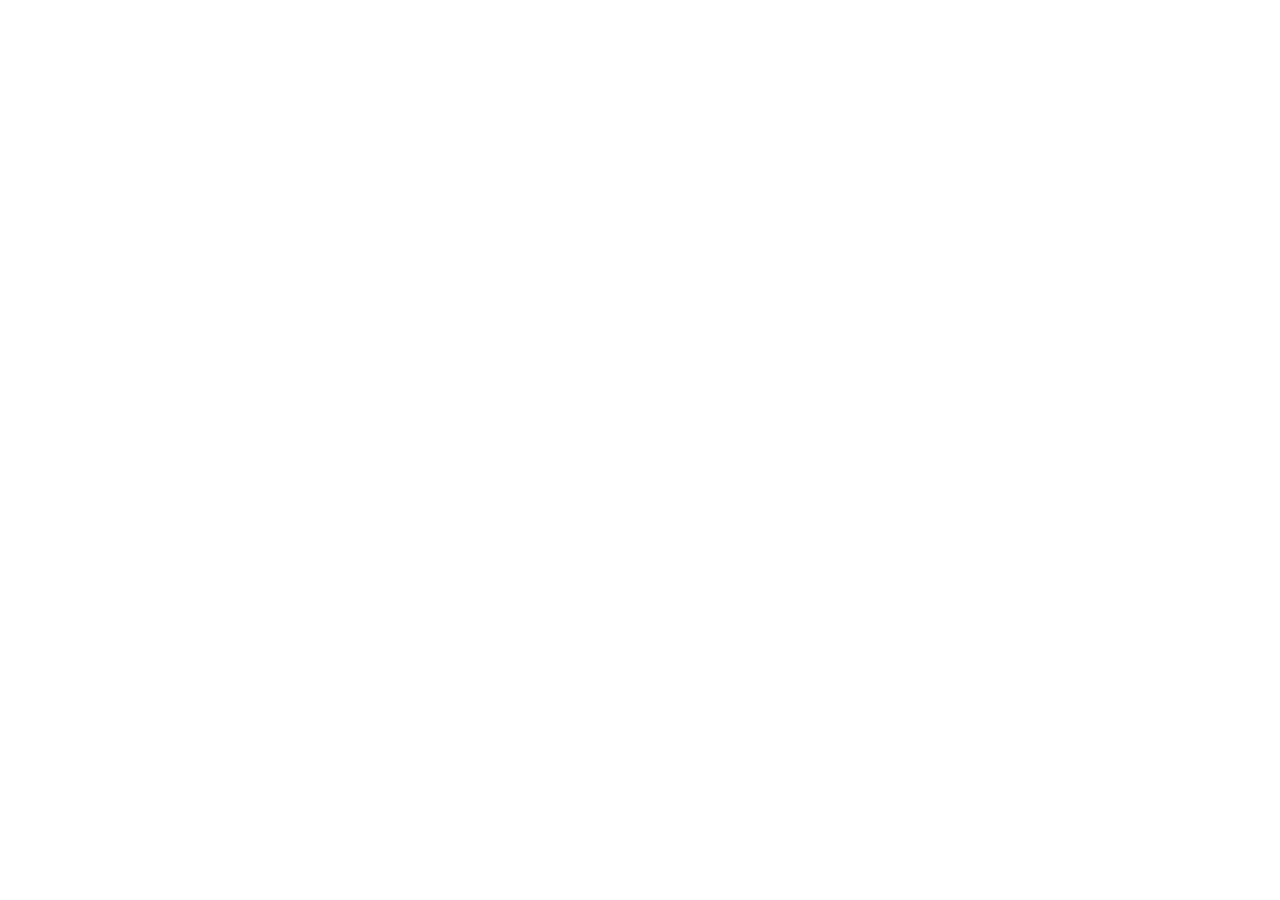
==== public/login.html @ 6644d46f "Added new styles and updated home page to fit the forum description. I used an online resource to ge" ====
<!DOCTYPE html>
<html lang="en">
<head>
    <meta charset="UTF-8">
    <meta name="viewport" content="width=device-width, initial-scale=1.0">
    <title>Forum Name - Login</title>
</head>
<body>
    
</body>
</html>
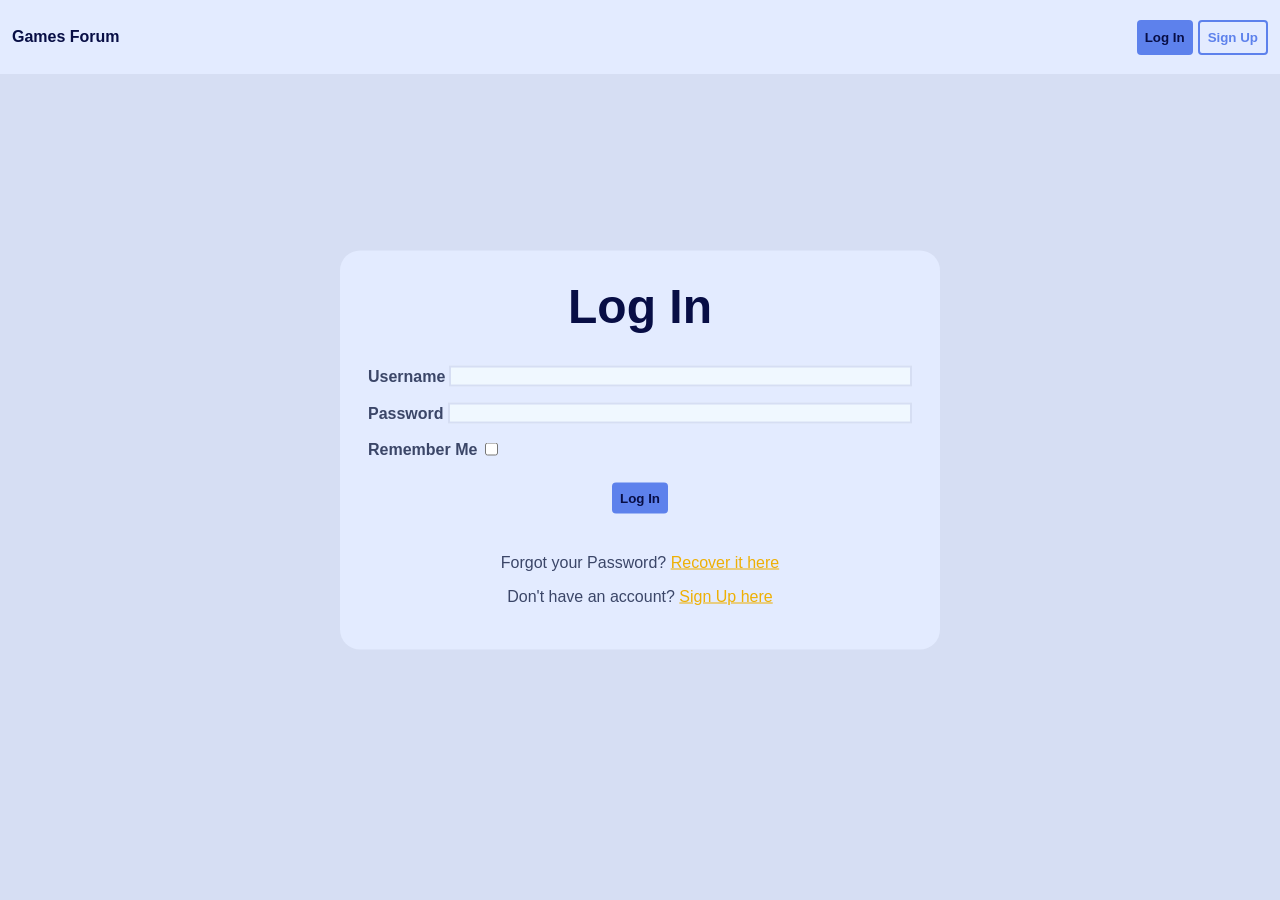
==== commit 4948d59a: "Added the login page, and changed the navbar to allow navigating to and from it." ====
--- a/public/login.html
+++ b/public/login.html
@@ -3,9 +3,43 @@
 <head>
     <meta charset="UTF-8">
     <meta name="viewport" content="width=device-width, initial-scale=1.0">
-    <title>Forum Name - Login</title>
+    <title>Games Forum - Login</title>
+
+    <script src="../src/components/navbar.js"></script>
+    <script src="../src/scripts/login.js" defer></script>
+    <link rel="stylesheet" href="../src/utils/common style.css">
+    <link rel="stylesheet" href="../src/styles/login.css">
 </head>
 <body>
-    
+    <nav-bar></nav-bar>
+
+    <div id="login-container">
+        <form id="login-form" action="">
+            
+            <h1>Log In</h1>
+
+            <div class="input-line">
+                <p class="form-text">Username</p>
+                <input type="text" class="form-input" id="username-input" required>
+            </div>
+
+            <div class="input-line">
+                <p class="form-text">Password</p>
+                <input type="password" class="form-input" id="passowrd-input" required>
+            </div>
+
+            <div class="input-line">
+                <p class="form-text">Remember Me</p>
+                <input type="checkbox" name="" id="remember-user-check">
+            </div>
+            
+            <input type="submit" class="primary-button" value="Log In" id="submit-login">
+        </form>
+
+        <div class="help-line">
+            <p>Forgot your Password? <a href="#">Recover it here</a></p>
+            <p>Don't have an account? <a href="#">Sign Up here</a></p>
+        </div>
+    </div>
 </body>
 </html>
--- a/src/utils/common style.css
+++ b/src/utils/common style.css
@@ -0,0 +1,151 @@
+* {
+    box-sizing: border-box;
+}
+
+/*
+    Colors and styling help was given through a YouTube series
+    by @Sajid, and the color pallete was generated at
+    https://www.iamsajid.com/ui-colors/
+*/
+
+:root {
+
+    --ff: Arial, Helvetica, sans-serif;
+
+    /* Spacings */
+    --spacing-xxs: 0.25rem;
+    --spacing-xs: 0.5rem;
+    --spacing-s: 0.75rem;
+    --spacing-m: 1rem;
+    --spacing-l: 1.25rem;
+    --spacing-xl: 1.75rem;
+    --spacing-xxl: 2.5rem;
+
+
+    /* Colors */
+    --bg-dark: oklch(0.9 0.03 270);
+    --bg: oklch(0.94 0.03 270);
+    --bg-light: oklch(0.98 0.03 270);
+    --text: oklch(20.812% 0.10128 269.406);
+    --text-muted: oklch(0.4 0.06 270);
+    --highlight: oklch(1 0.06 270);
+    --border: oklch(0.6 0.06 270);
+    --border-muted: oklch(0.7 0.06 270);
+    --primary: oklch(62.915% 0.16565 267.531);
+    --secondary: oklch(79.368% 0.16261 82.878);
+    --danger: oklch(0.5 0.06 30);
+    --warning: oklch(0.5 0.06 100);
+    --success: oklch(0.5 0.06 160);
+    --info: oklch(0.5 0.06 260);
+}
+
+@media (prefers-color-scheme: dark) {
+    :root {
+        --bg-dark: oklch(0.1 0.03 270);
+        --bg: oklch(0.2 0.03 270);
+        --bg-light: oklch(0.3 0.03 270);
+        --text: oklch(0.96 0.06 270);
+        --text-muted: oklch(0.76 0.06 270);
+        --highlight: oklch(0.5 0.06 270);
+        --border: oklch(0.4 0.06 270);
+        --border-muted: oklch(0.3 0.06 270);
+        --primary: oklch(62.915% 0.16565 267.531);
+        --secondary: oklch(0.76 0.1 90);
+        --danger: oklch(0.7 0.06 30);
+        --warning: oklch(0.7 0.06 100);
+        --success: oklch(0.7 0.06 160);
+        --info: oklch(64.682% 0.17381 259.641);       
+    }
+}
+
+body {
+    background: var(--bg-dark);
+    color: var(--text-muted);
+    font-family: Arial, Helvetica, sans-serif;
+    margin: 0;
+    padding: 0;
+}
+
+nav {
+    display: flex;
+    flex-direction: row;
+    gap: 10px;
+    position: sticky;
+    align-items: center;
+    justify-content: space-between;
+    padding: 0.75em;
+    background: var(--bg);
+}
+
+.nav-log-dependent {
+    display: flex;
+    flex-direction: row;
+    gap: 5px;
+    align-content: flex-end;
+}
+
+.nav-log-dependent[data-active="false"] {
+    display: none;
+    
+}
+
+.primary-button {
+    cursor: pointer;
+    background: var(--primary);
+    border: none;
+    color: var(--text);
+    padding: var(--spacing-xs);
+    font-weight: bold;
+    border-radius: 4px;
+}
+
+.secondary-button {
+    cursor: pointer;
+    background: none;
+    border: 2px var(--primary) solid;
+    padding: var(--spacing-xs);
+    color: var(--primary);
+    font-weight: bold;
+    border-radius: 4px;
+}
+
+.tertiary-button {
+    cursor: pointer;
+    background: none;
+    border: 1px var(--secondary) solid;
+    padding: var(--spacing-xs);
+    color: var(--secondary);
+    font-weight: bold;
+    border-radius: 4px;
+}
+
+.icon {
+    fill: var(--text);
+    width: 40px;
+    aspect-ratio: 1 / 1;
+    cursor: pointer;
+}
+
+.small-icon {
+    fill: var(--text);
+    width: 30px;
+    aspect-ratio: 1 / 1;
+    cursor: pointer;
+}
+
+.home-page-link {
+    color: var(--text);
+    font-weight: bold;
+    cursor: pointer;
+}
+
+.home-page-link a{
+    color: var(--text);
+    font-weight: bold;
+    text-decoration: none;
+    transition: color 100ms;
+}
+
+.home-page-link a:hover {
+    color: var(--secondary);
+}
--- a/src/styles/login.css
+++ b/src/styles/login.css
@@ -0,0 +1,81 @@
+
+#login-container {
+    position: absolute;
+    top: 50%;
+    left: 50%;
+    width: clamp(200px, 50%, 600px);
+    transform: translate(-50%, -50%);
+    background: var(--bg);
+    padding: var(--spacing-xl);
+    border-radius: 20px;
+}
+
+form {
+    display: flex;
+    flex-direction: column;
+    flex-wrap: none;
+    justify-content: flex-start;
+    align-items: flex-start;
+    gap: var(--spacing-m);
+}
+
+form h1 {
+    color: var(--text);
+    font-weight: bold;
+    align-self: center;
+    font-size: 3em;
+    margin-top: 0;
+    margin-bottom: var(--spacing-m);
+}
+
+.input-line {
+    width: 100%;
+    display: flex;
+    flex-direction: row;
+    justify-content: flex-start;
+    align-content: center;
+    flex-wrap: none;
+    gap: var(--spacing-xxs);
+}
+
+.form-text {
+    display: inline;
+    margin: 0;
+    align-self: center;
+    font-weight: bold;
+}
+
+.form-input {
+    flex: 1 0 auto;
+    border: 2px var(--bg-dark) solid;
+    background: var(--bg-light);
+}
+
+input[type="text"], input[type="password"] {
+    font-family: var(--ff);
+    color: var(--text);
+}
+
+input[type="checkbox"] {
+    accent-color: var(--primary);
+    background: var(--bg-light);
+}
+
+input[type="checkbox"]:hover {
+    cursor: pointer;
+    
+}
+
+#submit-login {
+    align-self: center;
+    margin-top: var(--spacing-xs);
+}
+
+.help-line {
+    margin-top: var(--spacing-xxl);
+    text-align: center;
+}
+
+a {
+    color: var(--secondary);
+}
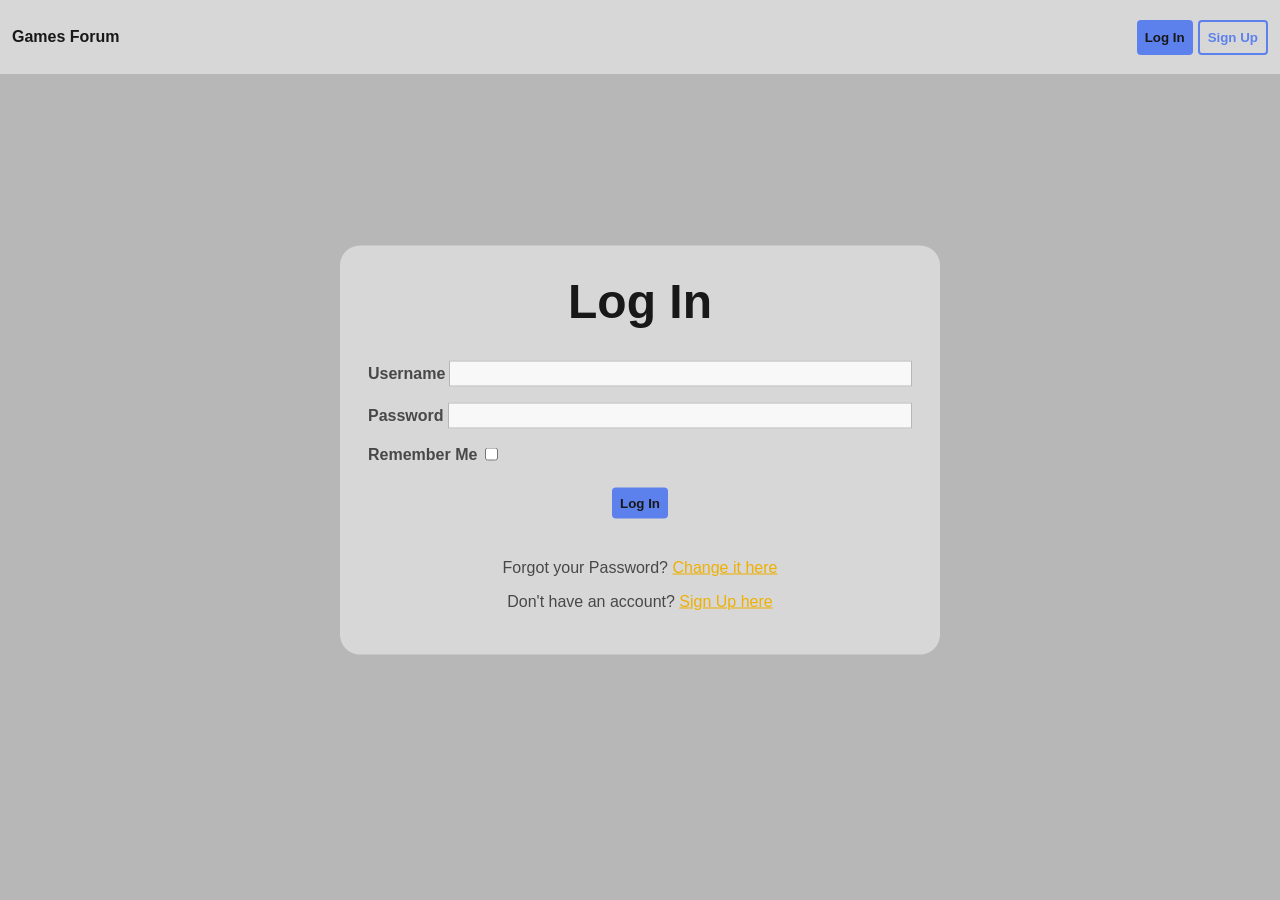
==== commit a4bdd7ce: "Created sign up page and styling." ====
--- a/public/login.html
+++ b/public/login.html
@@ -5,6 +5,7 @@
     <meta name="viewport" content="width=device-width, initial-scale=1.0">
     <title>Games Forum - Login</title>
 
+    <script src="../src/utils/common script.js"></script>
     <script src="../src/components/navbar.js"></script>
     <script src="../src/scripts/login.js" defer></script>
     <link rel="stylesheet" href="../src/utils/common style.css">
@@ -14,7 +15,7 @@
     <nav-bar></nav-bar>
 
     <div id="login-container">
-        <form id="login-form" action="">
+        <form id="login-form">
             
             <h1>Log In</h1>
 
@@ -37,8 +38,8 @@
         </form>
 
         <div class="help-line">
-            <p>Forgot your Password? <a href="#">Recover it here</a></p>
-            <p>Don't have an account? <a href="#">Sign Up here</a></p>
+            <p>Forgot your Password? <a href="#">Change it here</a></p>
+            <p>Don't have an account? <a href="./register.html">Sign Up here</a></p>
         </div>
     </div>
 </body>
--- a/src/utils/common style.css
+++ b/src/utils/common style.css
@@ -23,37 +23,41 @@
 
 
     /* Colors */
-    --bg-dark: oklch(0.9 0.03 270);
-    --bg: oklch(0.94 0.03 270);
-    --bg-light: oklch(0.98 0.03 270);
-    --text: oklch(20.812% 0.10128 269.406);
-    --text-muted: oklch(0.4 0.06 270);
+    --bg-dark: oklch(0.78 0 270);
+    --bg-m-dark: oklch(0.83 0 270);
+    --bg: oklch(0.88 0 270);
+    --bg-m-light: oklch(0.93 0 270);
+    --bg-light: oklch(0.98 0 270);
+    --text: oklch(20.812% 0 269.406);
+    --text-muted: oklch(0.4 0 270);
     --highlight: oklch(1 0.06 270);
     --border: oklch(0.6 0.06 270);
     --border-muted: oklch(0.7 0.06 270);
     --primary: oklch(62.915% 0.16565 267.531);
     --secondary: oklch(79.368% 0.16261 82.878);
-    --danger: oklch(0.5 0.06 30);
-    --warning: oklch(0.5 0.06 100);
-    --success: oklch(0.5 0.06 160);
-    --info: oklch(0.5 0.06 260);
+    --danger: oklch(49.936% 0.1359 30.918);
+    --warning: oklch(67.8% 0.1273 98.596);
+    --success: oklch(60.394% 0.14141 153.747);
+    --info: oklch(40.622% 0.15116 260.135);
 }
 
 @media (prefers-color-scheme: dark) {
     :root {
-        --bg-dark: oklch(0.1 0.03 270);
-        --bg: oklch(0.2 0.03 270);
-        --bg-light: oklch(0.3 0.03 270);
-        --text: oklch(0.96 0.06 270);
-        --text-muted: oklch(0.76 0.06 270);
+        --bg-dark: oklch(0.1 0 270);
+        --bg-m-dark: oklch(0.15 0 270);
+        --bg: oklch(0.2 0 270);
+        --bg-m-light: oklch(0.25 0 270);
+        --bg-light: oklch(0.3 0 270);
+        --text: oklch(0.96 0 270);
+        --text-muted: oklch(0.76 0 270);
         --highlight: oklch(0.5 0.06 270);
         --border: oklch(0.4 0.06 270);
         --border-muted: oklch(0.3 0.06 270);
         --primary: oklch(62.915% 0.16565 267.531);
         --secondary: oklch(0.76 0.1 90);
-        --danger: oklch(0.7 0.06 30);
-        --warning: oklch(0.7 0.06 100);
-        --success: oklch(0.7 0.06 160);
+        --danger: oklch(65.943% 0.12647 31.015);
+        --warning: oklch(77.243% 0.12801 100.844);
+        --success: oklch(76.31% 0.1447 156.312);
         --info: oklch(64.682% 0.17381 259.641);       
     }
 }
@@ -61,7 +65,7 @@
 body {
     background: var(--bg-dark);
     color: var(--text-muted);
-    font-family: Arial, Helvetica, sans-serif;
+    font-family: var(--ff);
     margin: 0;
     padding: 0;
 }
@@ -85,8 +89,7 @@
 }
 
 .nav-log-dependent[data-active="false"] {
-    display: none;
-    
+    display: none;  
 }
 
 .primary-button {
--- a/src/styles/login.css
+++ b/src/styles/login.css
@@ -47,8 +47,12 @@
 
 .form-input {
     flex: 1 0 auto;
-    border: 2px var(--bg-dark) solid;
+    border: 1px var(--bg-dark) solid;
     background: var(--bg-light);
+    outline: none;
+    font-size: 1rem;
+    color: var(--text);
+    padding: 3px 4px;
 }
 
 input[type="text"], input[type="password"] {
